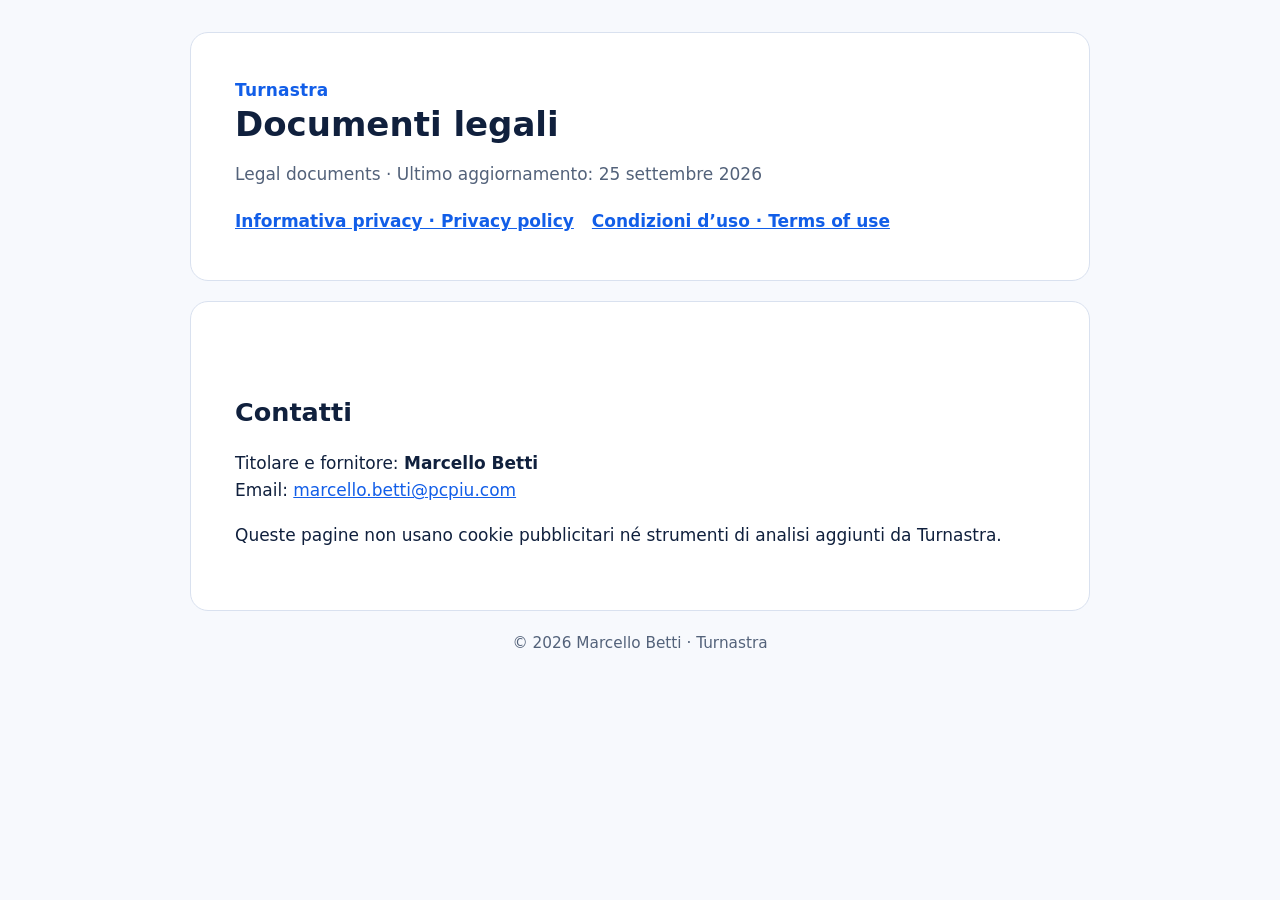
==== index.html @ b4c86cf4 "docs: publish Turnastra legal documents" ====
<!doctype html>
<html lang="it">
<head>
  <meta charset="utf-8">
  <meta name="viewport" content="width=device-width, initial-scale=1">
  <meta name="description" content="Documenti legali e privacy di Turnastra.">
  <title>Turnastra · Documenti legali</title>
  <link rel="stylesheet" href="styles.css">
</head>
<body><main>
  <header>
    <div class="brand">Turnastra</div>
    <h1>Documenti legali</h1>
    <p class="muted">Legal documents · Ultimo aggiornamento: 25 settembre 2026</p>
    <nav class="document-nav" aria-label="Documenti">
      <a href="privacy/">Informativa privacy · Privacy policy</a>
      <a href="terms/">Condizioni d’uso · Terms of use</a>
    </nav>
  </header>
  <article>
    <h2>Contatti</h2>
    <p>Titolare e fornitore: <strong>Marcello Betti</strong><br>
    Email: <a href="mailto:marcello.betti@pcpiu.com">marcello.betti@pcpiu.com</a></p>
    <p>Queste pagine non usano cookie pubblicitari né strumenti di analisi aggiunti da Turnastra.</p>
  </article>
  <footer>© 2026 Marcello Betti · Turnastra</footer>
</main></body>
</html>
---- styles.css ----
:root {
  color-scheme: light dark;
  --bg: #f7f9fd;
  --card: #ffffff;
  --text: #10203d;
  --muted: #53627a;
  --brand: #125ee8;
  --border: #d9e1ef;
}

@media (prefers-color-scheme: dark) {
  :root {
    --bg: #090d15;
    --card: #131a26;
    --text: #f3f6fb;
    --muted: #b8c2d3;
    --brand: #7eabff;
    --border: #2b3749;
  }
}

* { box-sizing: border-box; }
body {
  margin: 0;
  background: var(--bg);
  color: var(--text);
  font: 17px/1.62 system-ui, -apple-system, BlinkMacSystemFont, "Segoe UI", sans-serif;
}
main { width: min(900px, calc(100% - 32px)); margin: 32px auto 64px; }
header, article {
  background: var(--card);
  border: 1px solid var(--border);
  border-radius: 18px;
  padding: clamp(20px, 4vw, 44px);
  margin-bottom: 20px;
}
h1 { margin: 0 0 8px; line-height: 1.15; }
h2 { margin-top: 2em; line-height: 1.25; }
h3 { margin-top: 1.5em; }
p, li { max-width: 76ch; }
a { color: var(--brand); }
.brand { color: var(--brand); font-weight: 800; letter-spacing: .01em; }
.meta, .muted { color: var(--muted); }
.language-nav, .document-nav { display: flex; flex-wrap: wrap; gap: 10px 18px; margin-top: 20px; }
.language-nav a, .document-nav a { font-weight: 650; }
.notice { border-left: 4px solid var(--brand); padding: 12px 16px; background: color-mix(in srgb, var(--brand) 8%, transparent); }
table { width: 100%; border-collapse: collapse; font-size: .95em; }
th, td { border: 1px solid var(--border); padding: 10px; text-align: left; vertical-align: top; }
th { background: color-mix(in srgb, var(--brand) 7%, var(--card)); }
footer { color: var(--muted); text-align: center; font-size: .9em; }
@media (max-width: 640px) {
  table, thead, tbody, tr, th, td { display: block; }
  thead { position: absolute; left: -9999px; }
  td { border-top: 0; }
  tr { margin-bottom: 14px; border-top: 1px solid var(--border); }
}
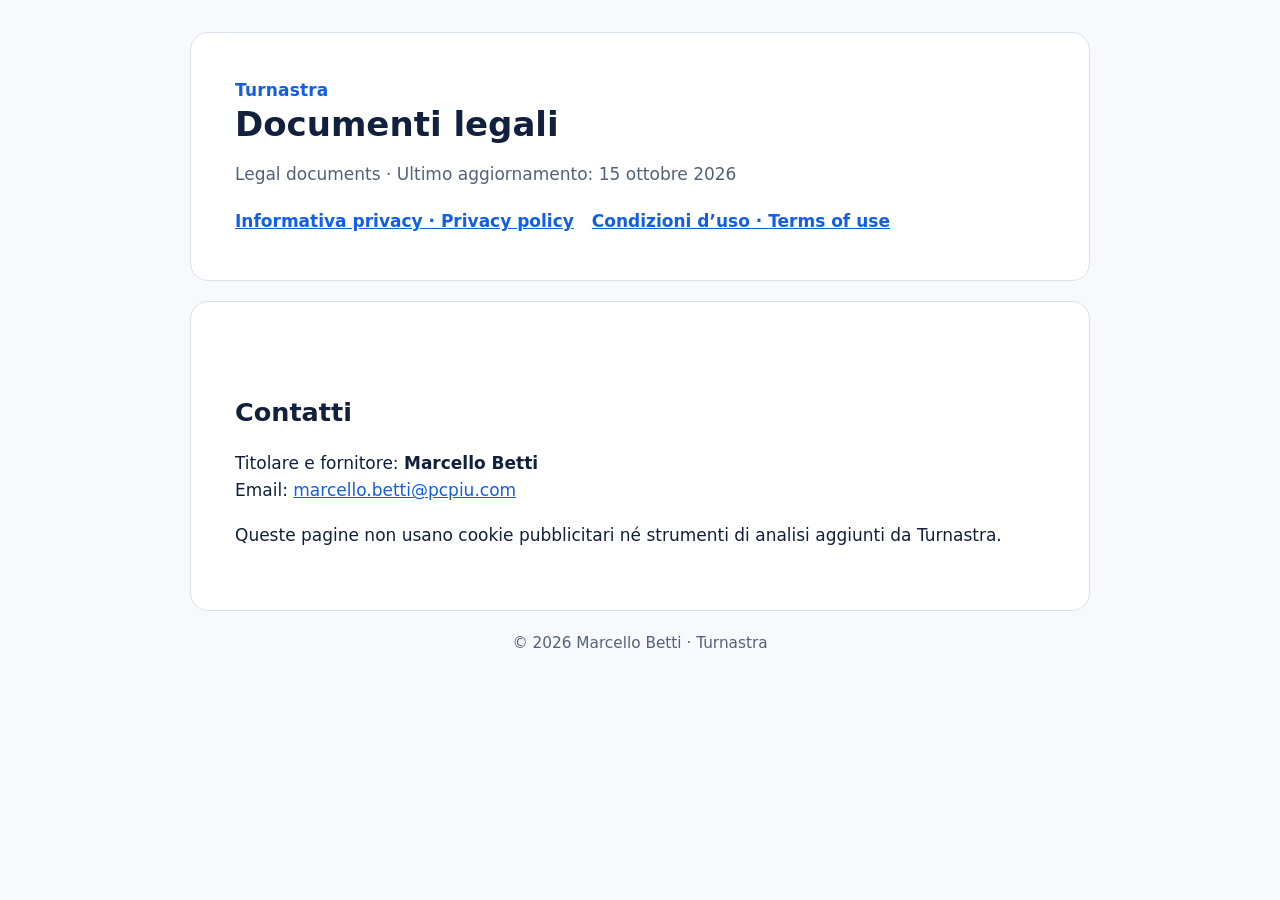
==== commit 3dee2192: "Clarify optional diagnostics default consistently in privacy notice" ====
--- a/index.html
+++ b/index.html
@@ -11,7 +11,7 @@
   <header>
     <div class="brand">Turnastra</div>
     <h1>Documenti legali</h1>
-    <p class="muted">Legal documents · Ultimo aggiornamento: 25 settembre 2026</p>
+    <p class="muted">Legal documents · Ultimo aggiornamento: 15 ottobre 2026</p>
     <nav class="document-nav" aria-label="Documenti">
       <a href="privacy/">Informativa privacy · Privacy policy</a>
       <a href="terms/">Condizioni d’uso · Terms of use</a>
